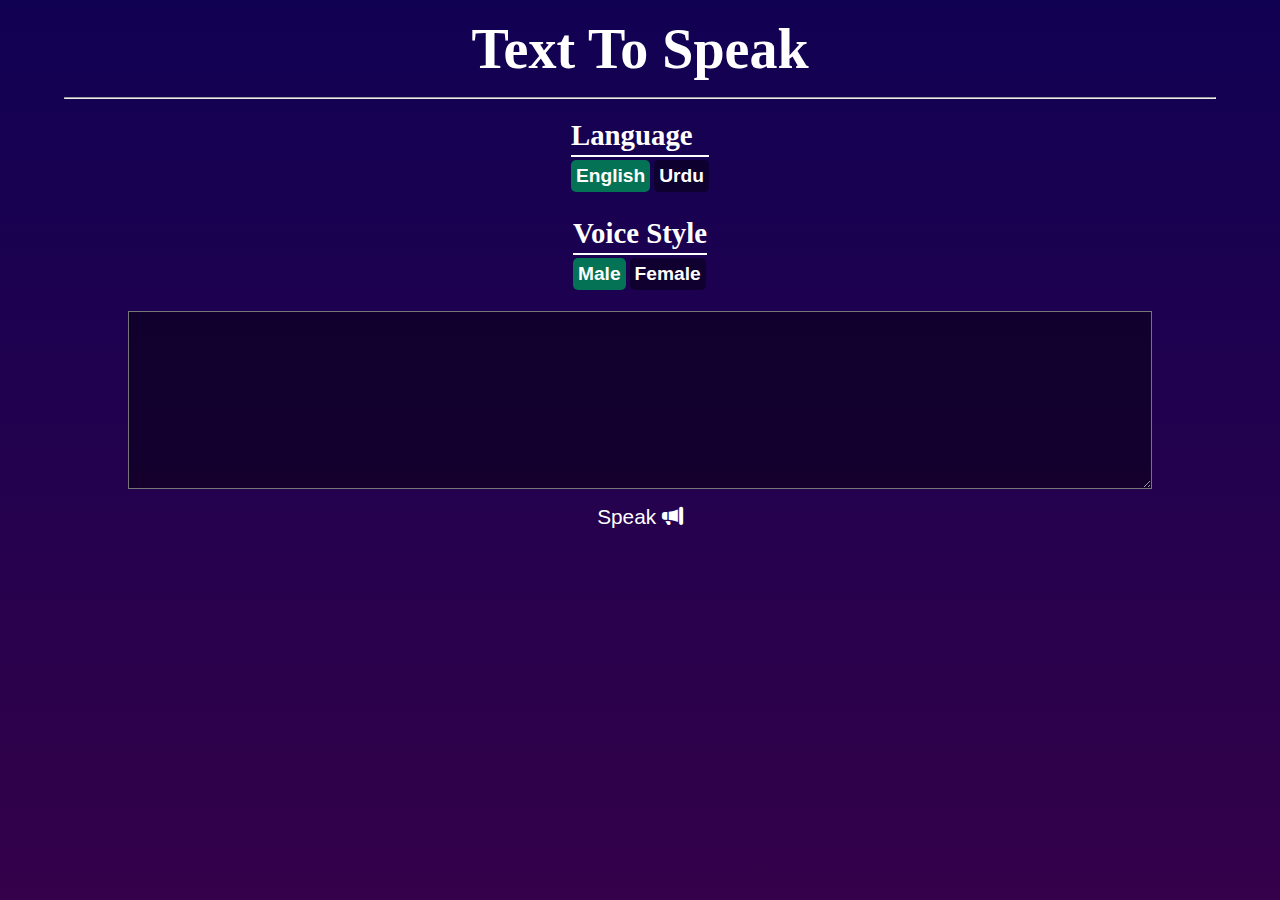
==== index.html @ 3f55469c "working on buttons" ====
<!DOCTYPE html>
<html lang="en">
  <head>
    <meta charset="UTF-8" />
    <meta http-equiv="X-UA-Compatible" content="IE=edge" />
    <meta name="viewport" content="width=device-width, initial-scale=1.0" />
    <title>Document</title>
    <link
      rel="stylesheet"
      href="https://cdn.jsdelivr.net/npm/bootstrap-icons@1.10.5/font/bootstrap-icons.css"
    />
    <style>
      * {
        padding: 0;
        margin: 0;
        box-sizing: border-box;
      }
      body {
        background: linear-gradient(to bottom, #110153, #34014a);
        height: 100vh;
        display: flex;
        flex-direction: column;
        align-items: center;
        row-gap: 1em;
      }
      body > h1 {
        margin-top: 0.3em;
        color: white;
        font-size: 3.5em;
      }
      body hr {
        width: 90%;
      }
      .language,
      .voiceStyle {
        line-height: 40px;
      }
      .language > h3,
      .voiceStyle > h3 {
        color: white;
        font-size: 1.8em;
        border-bottom: 2px solid white;
      }
      .language > button,
      .voiceStyle > button {
        padding: 5px;
        font-size: 1.2em;
        font-weight: bold;
        border: none;
        background-color: rgb(0, 0, 0, 0.41);
        border-radius: 5px;
        color: white;
        cursor: pointer;
      }
      textarea {
        background-color: rgba(0, 0, 0, 0.415);
        color: white;
        width: 80%;
        padding: 10px;
        font-size: 1.7em;
      }
      body > button {
        background-color: transparent;
        border: none;
        color: white;
        font-size: 1.3em;
        cursor: pointer;
        transition: 0.3s;
      }
      body > button:hover {
        color: rgb(5, 205, 255);
      }
      .active {
        background-color: rgb(3, 114, 85) !important;
        color: rgb(255, 255, 255) !important;
      }
      .active2 {
        background-color: rgb(3, 114, 85) !important;
        color: rgb(255, 255, 255) !important;
      }
      @media (max-width: 500px) {
        body > h1 {
          font-size: 3em;
        }
      }
      @media (max-width: 400px) {
        body > h1 {
          font-size: 2۔5em;
        }
      }
    </style>
  </head>
  <body>
    <h1>Text To Speak</h1>
    <hr />
    <div class="language">
      <h3>Language</h3>
      <button class="active change">English</button>
      <button class="change">Urdu</button>
    </div>
    <div class="voiceStyle">
      <h3>Voice Style</h3>
      <button class="active2 change2">Male</button>
      <button class="change2">Female</button>
    </div>
    <textarea name="" id="" cols="25" rows="6"></textarea>
    <button id="speak">Speak <i class="bi bi-megaphone-fill"></i></button>

    <script>
      let inputText = document.querySelector("textarea");
      let btn = document.querySelector("#speak");

      btn.addEventListener("click", () => {
        let utterance = new SpeechSynthesisUtterance(inputText.value);
        speechSynthesis.speak(utterance);
      });

      let seletedlan = "English";
      toolBtn = document.querySelectorAll(".change");
      toolBtn.forEach((btn) => {
        btn.addEventListener("click", () => {
          document.querySelector(".active").classList.remove("active");
          btn.classList.add("active");
        });
      });
      let seletedVoiceStyle = "Male";
      toolBtn2 = document.querySelectorAll(".change2");
      toolBtn2.forEach((btn) => {
        btn.addEventListener("click", () => {
          document.querySelector(".active2").classList.remove("active2");
          btn.classList.add("active2");
        });
      });
    </script>
  </body>
</html>
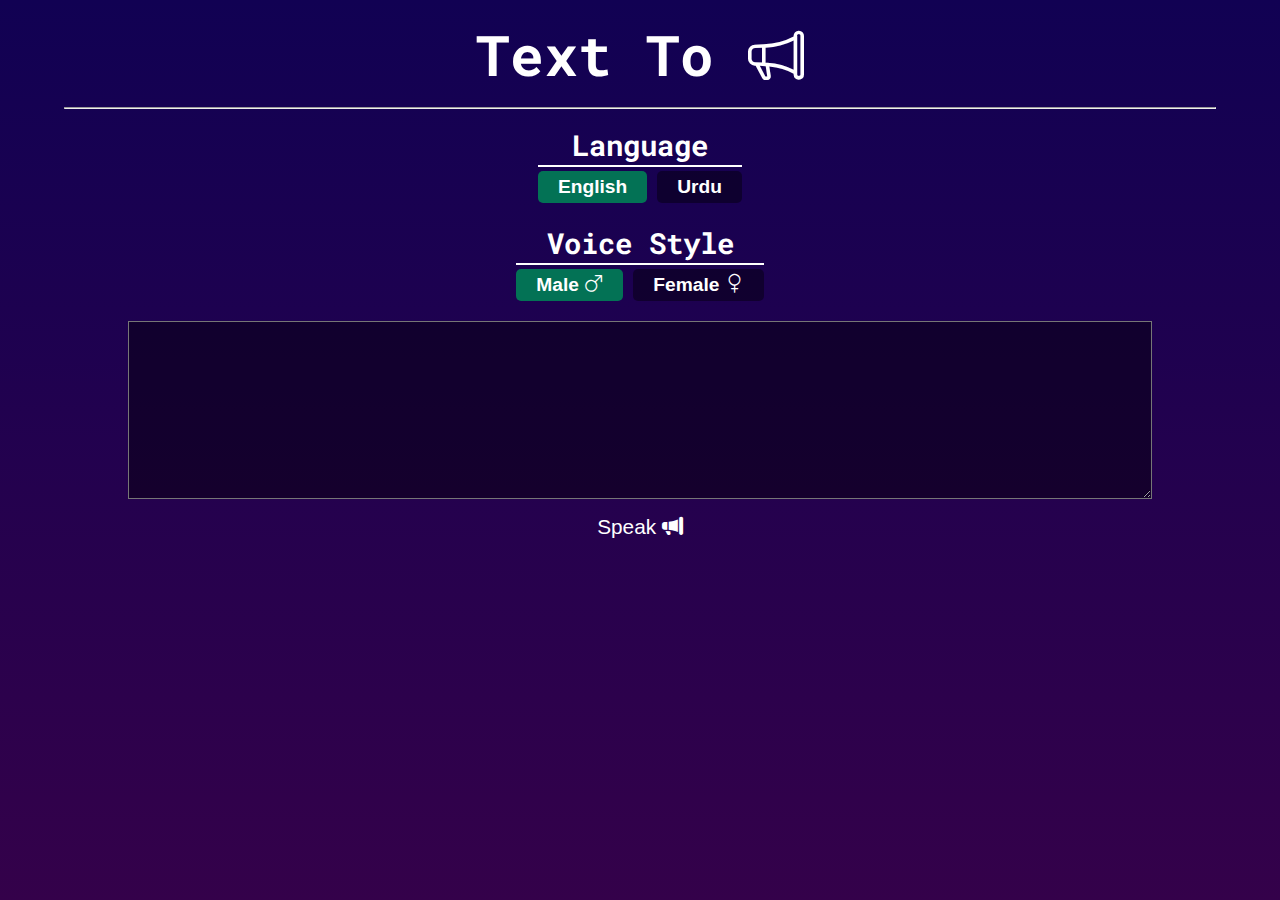
==== commit c6f88f6e: "UI inhansed" ====
--- a/index.html
+++ b/index.html
@@ -4,94 +4,16 @@
     <meta charset="UTF-8" />
     <meta http-equiv="X-UA-Compatible" content="IE=edge" />
     <meta name="viewport" content="width=device-width, initial-scale=1.0" />
-    <title>Document</title>
+    <title>Text2Voice </title>
     <link
       rel="stylesheet"
       href="https://cdn.jsdelivr.net/npm/bootstrap-icons@1.10.5/font/bootstrap-icons.css"
     />
-    <style>
-      * {
-        padding: 0;
-        margin: 0;
-        box-sizing: border-box;
-      }
-      body {
-        background: linear-gradient(to bottom, #110153, #34014a);
-        height: 100vh;
-        display: flex;
-        flex-direction: column;
-        align-items: center;
-        row-gap: 1em;
-      }
-      body > h1 {
-        margin-top: 0.3em;
-        color: white;
-        font-size: 3.5em;
-      }
-      body hr {
-        width: 90%;
-      }
-      .language,
-      .voiceStyle {
-        line-height: 40px;
-      }
-      .language > h3,
-      .voiceStyle > h3 {
-        color: white;
-        font-size: 1.8em;
-        border-bottom: 2px solid white;
-      }
-      .language > button,
-      .voiceStyle > button {
-        padding: 5px;
-        font-size: 1.2em;
-        font-weight: bold;
-        border: none;
-        background-color: rgb(0, 0, 0, 0.41);
-        border-radius: 5px;
-        color: white;
-        cursor: pointer;
-      }
-      textarea {
-        background-color: rgba(0, 0, 0, 0.415);
-        color: white;
-        width: 80%;
-        padding: 10px;
-        font-size: 1.7em;
-      }
-      body > button {
-        background-color: transparent;
-        border: none;
-        color: white;
-        font-size: 1.3em;
-        cursor: pointer;
-        transition: 0.3s;
-      }
-      body > button:hover {
-        color: rgb(5, 205, 255);
-      }
-      .active {
-        background-color: rgb(3, 114, 85) !important;
-        color: rgb(255, 255, 255) !important;
-      }
-      .active2 {
-        background-color: rgb(3, 114, 85) !important;
-        color: rgb(255, 255, 255) !important;
-      }
-      @media (max-width: 500px) {
-        body > h1 {
-          font-size: 3em;
-        }
-      }
-      @media (max-width: 400px) {
-        body > h1 {
-          font-size: 2۔5em;
-        }
-      }
-    </style>
+    <link rel="stylesheet" href="./styles.css">
+    <link href="https://fonts.googleapis.com/css2?family=Roboto+Mono&display=swap" rel="stylesheet">
   </head>
   <body>
-    <h1>Text To Speak</h1>
+    <h1>Text To <i class="bi bi-megaphone"></i></h1>
     <hr />
     <div class="language">
       <h3>Language</h3>
@@ -100,37 +22,12 @@
     </div>
     <div class="voiceStyle">
       <h3>Voice Style</h3>
-      <button class="active2 change2">Male</button>
-      <button class="change2">Female</button>
+      <button class="active2 change2">Male <i class="bi bi-gender-male"></i></button>
+      <button class="change2">Female <i class="bi bi-gender-female"></i></button>
     </div>
     <textarea name="" id="" cols="25" rows="6"></textarea>
     <button id="speak">Speak <i class="bi bi-megaphone-fill"></i></button>
-
-    <script>
-      let inputText = document.querySelector("textarea");
-      let btn = document.querySelector("#speak");
-
-      btn.addEventListener("click", () => {
-        let utterance = new SpeechSynthesisUtterance(inputText.value);
-        speechSynthesis.speak(utterance);
-      });
-
-      let seletedlan = "English";
-      toolBtn = document.querySelectorAll(".change");
-      toolBtn.forEach((btn) => {
-        btn.addEventListener("click", () => {
-          document.querySelector(".active").classList.remove("active");
-          btn.classList.add("active");
-        });
-      });
-      let seletedVoiceStyle = "Male";
-      toolBtn2 = document.querySelectorAll(".change2");
-      toolBtn2.forEach((btn) => {
-        btn.addEventListener("click", () => {
-          document.querySelector(".active2").classList.remove("active2");
-          btn.classList.add("active2");
-        });
-      });
-    </script>
+    
+    <script src="./script.js"></script>
   </body>
 </html>
--- a/styles.css
+++ b/styles.css
@@ -0,0 +1,85 @@
+* {
+    padding: 0;
+    margin: 0;
+    box-sizing: border-box;
+  }
+  body {
+    background: linear-gradient(to bottom, #110153, #34014a);
+    height: 100vh;
+    display: flex;
+    flex-direction: column;
+    align-items: center;
+    row-gap: 1em;
+    font-family: 'Roboto Mono', monospace;
+
+  }
+  body > h1 {
+    margin-top: 0.3em;
+    color: white;
+    font-size: 3.5em;
+  }
+  body hr {
+    width: 90%;
+  }
+  .language,
+  .voiceStyle {
+    line-height: 40px;
+  }
+  .language > h3,
+  .voiceStyle > h3 {
+    color: white;
+    font-size: 1.8em;
+    border-bottom: 2px solid white;
+    text-align: center;
+  }
+  .language > button,
+  .voiceStyle > button {
+    padding: 5px 20px;
+    font-size: 1.2em;
+    font-weight: bold;
+    border: none;
+    background-color: rgb(0, 0, 0, 0.41);
+    border-radius: 5px;
+    color: white;
+    cursor: pointer;
+  }
+  textarea {
+    background-color: rgba(0, 0, 0, 0.415);
+    color: white;
+    width: 80%;
+    padding: 10px;
+    font-size: 1.7em;
+  }
+  body > button {
+    background-color: transparent;
+    border: none;
+    color: white;
+    font-size: 1.3em;
+    cursor: pointer;
+    transition: 0.3s;
+  }
+  body > button:hover {
+    color: rgb(5, 243, 255);
+  }
+  .active {
+    background-color: rgb(3, 114, 85) !important;
+    color: rgb(255, 255, 255) !important;
+  }
+  .active2 {
+    background-color: rgb(3, 114, 85) !important;
+    color: rgb(255, 255, 255) !important;
+  }
+  @media (max-width: 500px) {
+    body{
+        margin-top: 0;
+        justify-content: center;
+    }
+    body > h1 {
+      font-size: 3em;
+    }
+  }
+  @media (max-width: 400px) {
+    body > h1 {
+      font-size: 2.5em;
+    }
+  }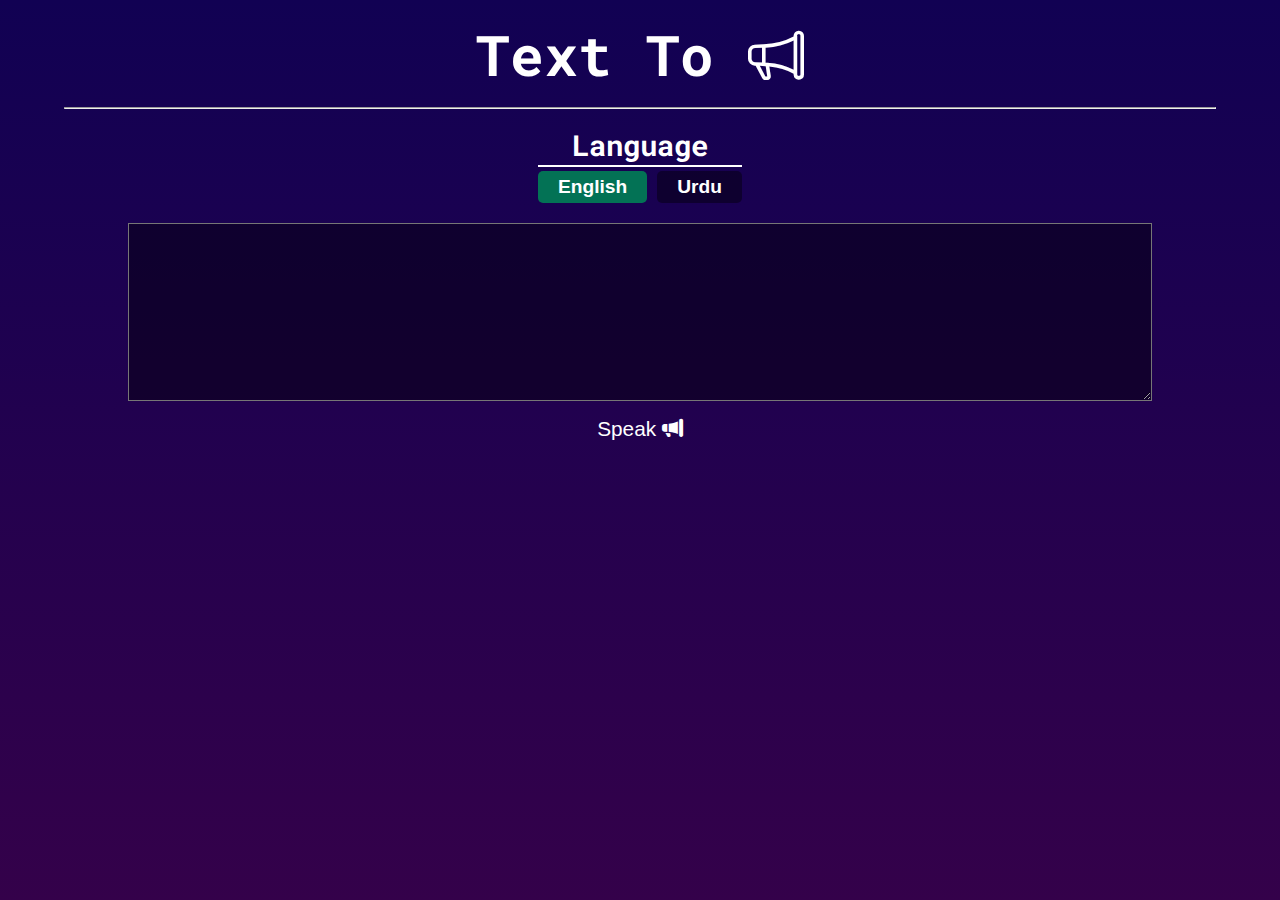
==== commit c23fa379: "favicon and Test file included" ====
--- a/index.html
+++ b/index.html
@@ -5,6 +5,7 @@
     <meta http-equiv="X-UA-Compatible" content="IE=edge" />
     <meta name="viewport" content="width=device-width, initial-scale=1.0" />
     <title>Text2Voice </title>
+    <link rel="shortcut icon" href="./icon.png" type="image/x-icon">
     <link
       rel="stylesheet"
       href="https://cdn.jsdelivr.net/npm/bootstrap-icons@1.10.5/font/bootstrap-icons.css"
@@ -20,11 +21,6 @@
       <button class="active change">English</button>
       <button class="change">Urdu</button>
     </div>
-    <div class="voiceStyle">
-      <h3>Voice Style</h3>
-      <button class="active2 change2">Male <i class="bi bi-gender-male"></i></button>
-      <button class="change2">Female <i class="bi bi-gender-female"></i></button>
-    </div>
     <textarea name="" id="" cols="25" rows="6"></textarea>
     <button id="speak">Speak <i class="bi bi-megaphone-fill"></i></button>
     
--- a/styles.css
+++ b/styles.css
@@ -65,10 +65,6 @@
     background-color: rgb(3, 114, 85) !important;
     color: rgb(255, 255, 255) !important;
   }
-  .active2 {
-    background-color: rgb(3, 114, 85) !important;
-    color: rgb(255, 255, 255) !important;
-  }
   @media (max-width: 500px) {
     body{
         margin-top: 0;
